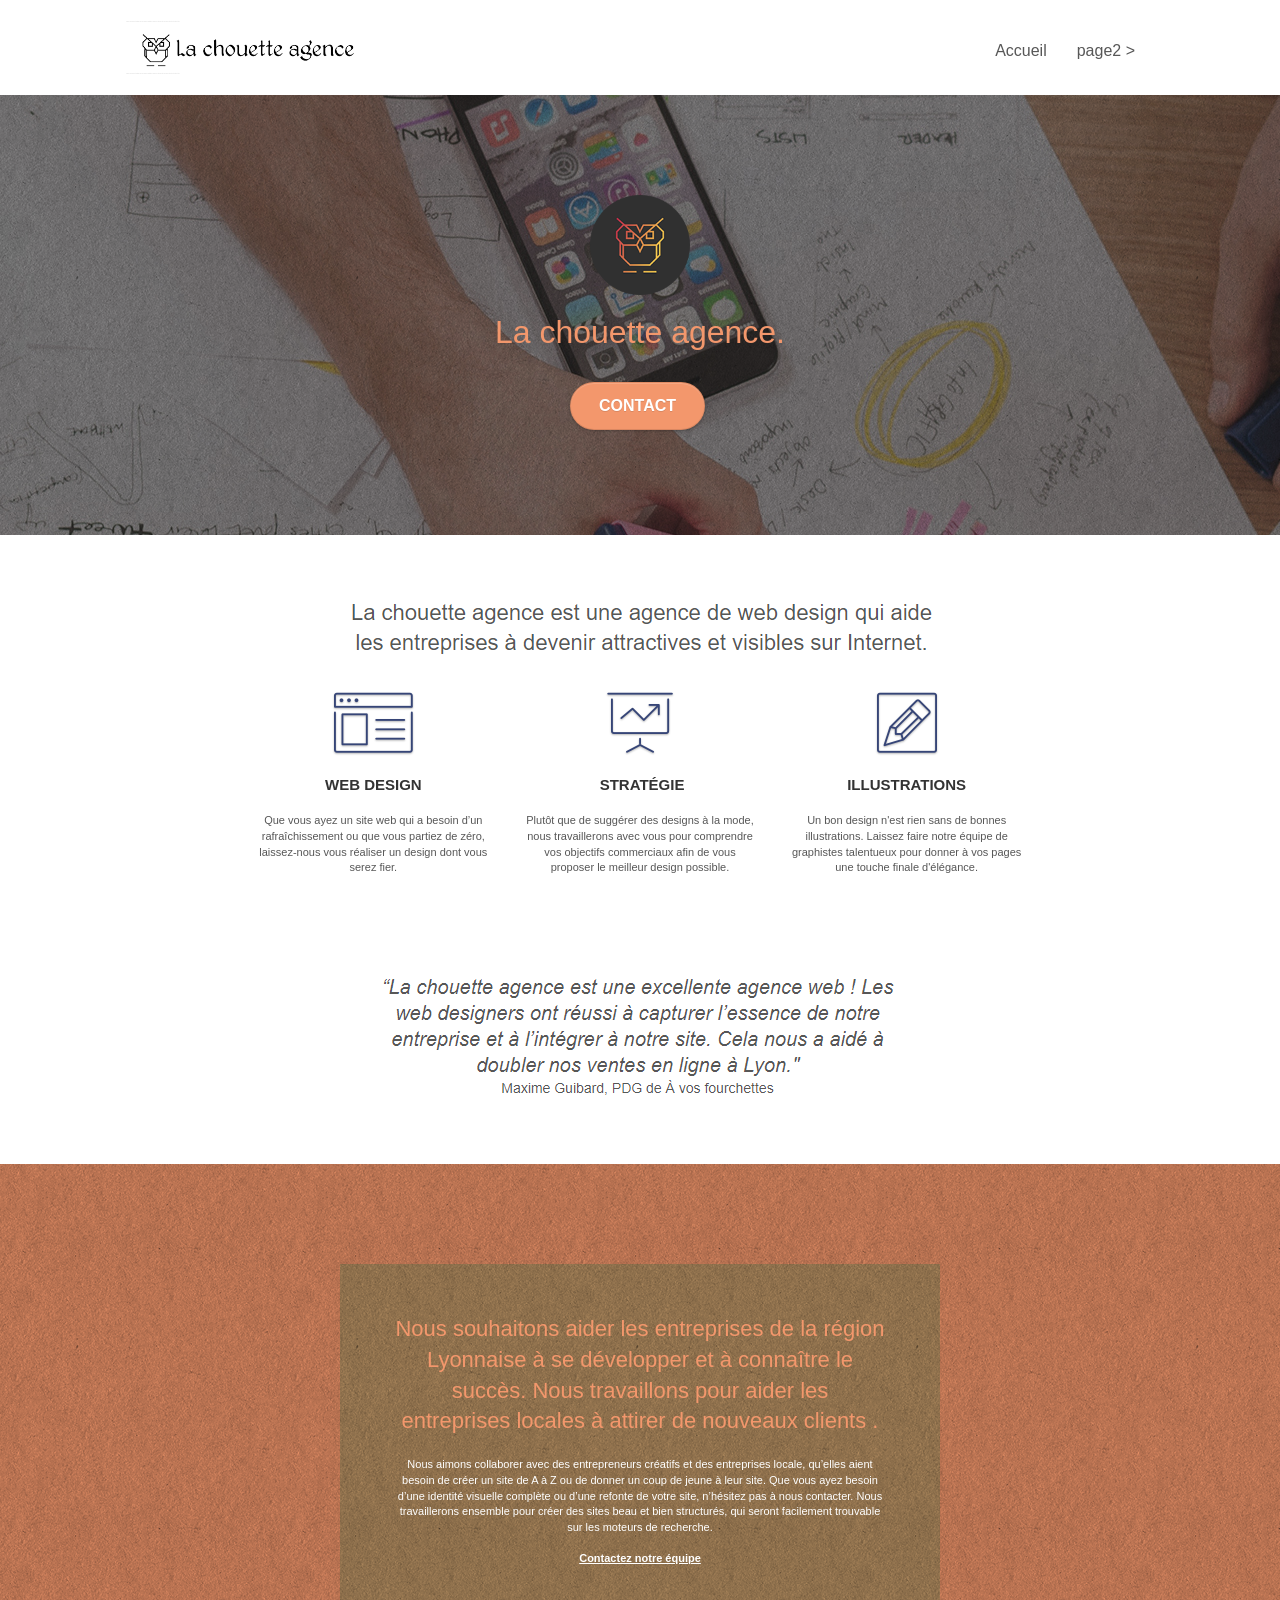
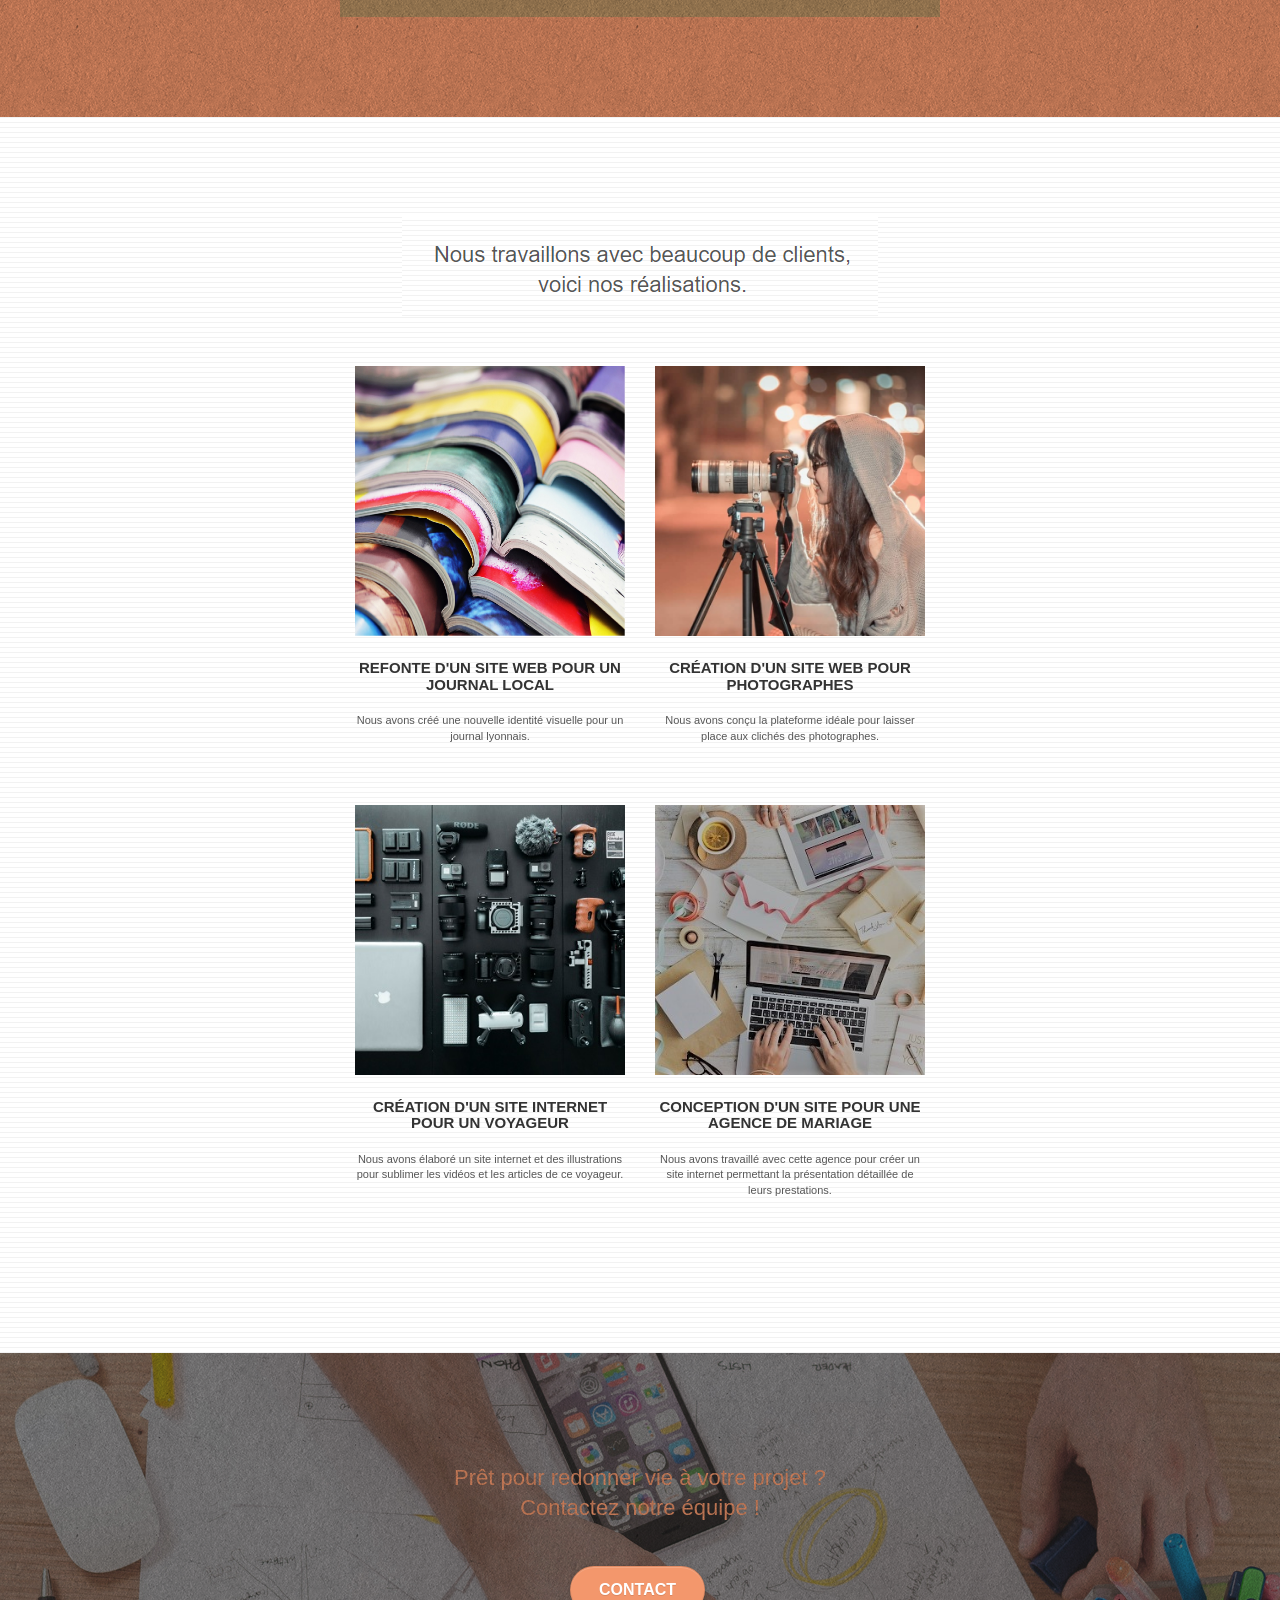
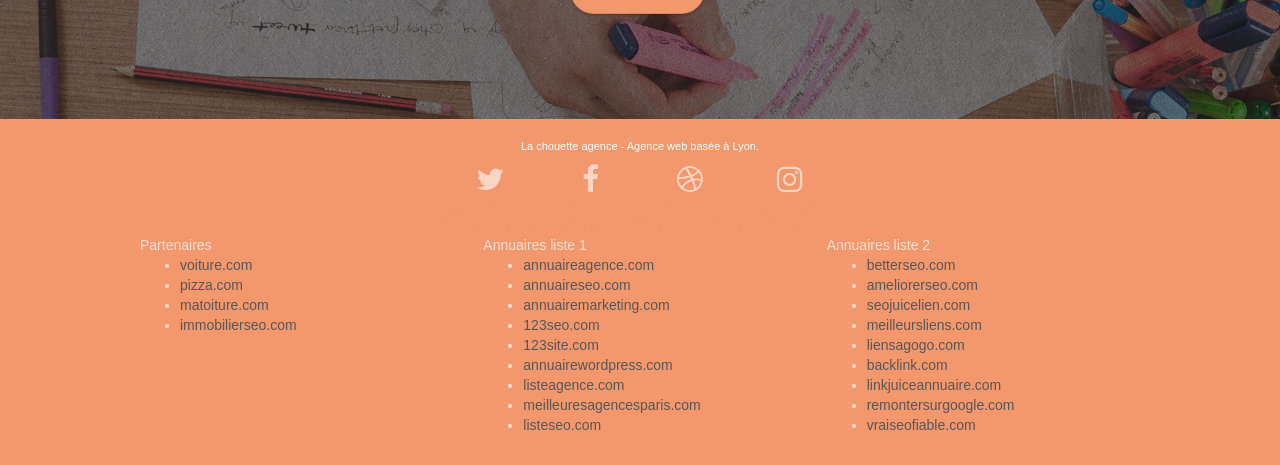
==== Starting website/index.html @ 6b824792 "test git" ====
<!DOCTYPE html>
<html lang="fr">
<head>
    <meta charset="utf-8">
    <meta name="keywords" content="seo, google, site web, site internet, agence design paris, agence design, agence design,agence design,agence design,agence design,agence design,agence design,agence design,agence design">
    <meta name="description" content="">
    <meta name="viewport" content="width=device-width, initial-scale=1.0, viewport-fit=cover">
    <link rel="shortcut icon" type="image/png" href="favicon.jpg">
    
	<link rel="stylesheet" type="text/css" href="./css/bootstrap.css">
	<link rel="stylesheet" type="text/css" href="style.css">
	<link rel="stylesheet" type="text/css" href="./css/font-awesome.css">
	<link rel="stylesheet" type="text/css" href="./css/et-line.css">
	
    
	<script src="./js/jquery-2.1.0.js"></script>
	<script src="./js/bootstrap.js"></script>
	<script src="./js/blocs.js"></script>
	<script src="./js/jquery.touchSwipe.js" defer></script>
	<script src="./js/gmaps.js"></script>

    <title>.</title>

    
<!-- Analytics -->
 
<!-- Analytics END -->
    
</head>
<body>
<!-- Principal conteneur -->
<div class="page-container">
    
<!-- bloc-0 -->
<div class="bloc bgc-white l-bloc " id="bloc-0">
	<div class="container bloc-sm">

		<nav class="navbar row">
			<div class="navbar-header">
				<div class="keywords" style="color:#cccccc;font-size:1px;">Agence web à paris, stratégie web, web design, illustrations, design de site web, site web, web, internet, site internet, site</div>
				<a class="navbar-brand" href="index.html"><img src="img/la-chouette-agence.png" alt="paris web design logo agence web meilleure agence" height="40" /></a>
				<div class="keywords" style="color:#cccccc;font-size:1px;">Agence web à paris, stratégie web, web design, illustrations, design de site web, site web, web, internet, site internet, site</div>
				<button id="nav-toggle" type="button" class="ui-navbar-toggle navbar-toggle" data-toggle="collapse" data-target=".navbar-1">
					<span class="sr-only">Toggle navigation</span><span class="icon-bar"></span><span class="icon-bar"></span><span class="icon-bar"></span>
				</button>
			</div>
			<div class="collapse navbar-collapse navbar-1 special-dropdown-nav">
				<ul class="site-navigation nav navbar-nav">
					<li>
						<a href="index.html">Accueil</a>
					</li>
					<li>
					</li>
					<li>
						<a href="page2.html">page2 &gt;</a>
					</li>
				</ul>
			</div>
		</nav>
	</div>
</div>
<!-- bloc-0 END -->

<!-- bloc-1-presentation -->
<div class="bloc bgc-dark-slate-blue bg-banniere d-bloc bg-t-edge bloc-bg-texture texture-paper b-parallax" id="bloc-1-hero">
	<div class="container bloc-lg">
		<div class="row tight-width-whitespace">
			<div class="col-sm-12">
				<img src="img/logo.png" class="center-block image-resize-mode" width="100" alt="La chouette agence, agence web paris, création logo paris" />
				<h1 class="text-center hero-bloc-text tc-white ">
					La chouette agence.
				</h1>
				<div class="text-center">
					<a href="page2.html" class="btn btn-lg btn-clean btn-rd cta-hero btn-atomic-tangerine" id="cta-hero">Contact</a>
				</div>
			</div>
		</div>
	</div>
</div>
<!-- bloc-1-presentation END -->

<!-- bloc-2-services -->
<div class="bloc bgc-white l-bloc" id="bloc-2-services">
	<div class="container bloc-md">
		<div class="row">
			<div class="col-sm-12 text-center">
				<img alt="agence web, agence web paris, web design paris, stratégie web" src="img/title.png" />
			</div>
		</div>
		<div class="row voffset-lg med-width-whitespace">
			<div class="col-sm-4">
				<div class="text-center">
					<span class="et-icon-browser sm-shadow icon-dark-slate-blue icons icon-lg"></span>
				</div>
				<h3 class="mg-md text-center">
					Web design
				</h3>
				<p class="text-center ">
					Que vous ayez un site web qui a besoin d&rsquo;un rafraîchissement ou que vous partiez de zéro, laissez-nous vous réaliser un design dont vous serez fier.
				</p>
			</div>
			<div class="col-sm-4">
				<div class="text-center">
					<span class="et-icon-presentation sm-shadow icon-dark-slate-blue icons icon-lg"></span>
				</div>
				<h3 class="mg-md text-center">
					&nbsp;Stratégie
				</h3>
				<p class="text-center ">
					Plutôt que de suggérer des designs à la mode, nous travaillerons avec vous pour comprendre vos objectifs commerciaux afin de vous proposer le meilleur design possible.<br>
				</p>
			</div>
			<div class="col-sm-4">
				<div class="text-center">
					<span class="et-icon-edit sm-shadow icon-dark-slate-blue icons icon-lg"></span>
				</div>
				<h3 class="mg-md text-center">
					Illustrations
				</h3>
				<p class="text-center ">
					Un bon design n'est rien sans de bonnes illustrations. Laissez faire notre équipe de graphistes talentueux pour donner à vos pages une touche finale d'élégance.
				</p>
			</div>
		</div>
		<div class="row voffset-lg voffset">
			<div class="col-xs-12 col-md-8 col-md-offset-2 text-center">
				<img alt="agence web, agence web paris, web design paris, stratégie web" src="img/citation.png" />

			</div>
		</div>
	</div>
</div>
<!-- bloc-2-services END -->

<!-- bloc-3-what-i-do -->
<div class="bloc tc-white bgc-atomic-tangerine bg-presentation d-bloc bloc-bg-texture texture-paper b-parallax" id="bloc-3-what-i-do">
	<div class="container bloc-lg">
		<div class="row tight-width-whitespace black-background">
			<div class="col-sm-12">
				<h2 class="mg-md text-center tc-white">
					Nous souhaitons aider les entreprises de la région Lyonnaise à se développer et à connaître le succès. Nous travaillons pour aider les entreprises locales à attirer de nouveaux clients .<br>
				</h2>
				<p class="text-center white">
					Nous aimons collaborer avec des entrepreneurs créatifs et des entreprises locale, qu’elles aient besoin de créer un site de A à Z ou de donner un coup de jeune à leur site. Que vous ayez besoin d’une identité visuelle complète ou d’une refonte de votre site, n’hésitez pas à nous contacter. Nous travaillerons ensemble pour créer des sites beau et bien structurés, qui seront facilement trouvable sur les moteurs de recherche. <br><br><a class="ltc-white bold-link" href="page2.html">Contactez notre équipe</a><br>
				</p>
			</div>
		</div>
	</div>
</div>
<!-- bloc-3-what-i-do END -->

<!-- bloc-4-portfolio -->
<div class="bloc bgc-white bg-lines-h2-bg bg-repeat l-bloc" id="bloc-4-portfolio">
	<div class="container bloc-lg">
		<div class="row">
			<div class="col-sm-12 text-center">
				<img alt="agence web, agence web paris, web design paris, stratégie web" src="img/title2.png" />
			</div>
		</div>
		<div class="row tight-width-whitespace portfolio-row">
			<div class="col-sm-6">
				<a href="#" data-lightbox="img/1.jpg" data-gallery-id="gallery-1" data-caption="Refonte d'un site web pour un journal local" data-frame="snapshot-lb"><img src="img/1.jpg" alt="paris web design logo agence web meilleure agence et refonte site web journal" class="img-responsive portfolio-thumb" /></a>
				<h3 class="mg-md text-center">
					Refonte d'un site web pour un journal local
				</h3>
				<p class="text-center">
					Nous avons créé une nouvelle identité visuelle pour un journal lyonnais.
				</p>
			</div>
			<div class="col-sm-6">
				<a href="#" data-lightbox="img/2.jpg" data-gallery-id="gallery-1" data-caption="Création d'un site web pour photographes" data-frame="snapshot-lb"><img src="img/2.jpg" class="img-responsive portfolio-thumb" alt="paris web design logo agence web meilleure agence, Création d'un site web pour photographes" /></a>
				<h3 class="mg-md text-center">
					Création d'un site web pour photographes
				</h3>
				<p class="text-center">
					Nous avons conçu la plateforme idéale pour laisser place aux clichés des photographes.
				</p>
			</div>
		</div>
		<div class="row tight-width-whitespace portfolio-row">
			<div class="col-sm-6">
				<a href="#" data-lightbox="img/3.bmp" data-gallery-id="gallery-1" data-caption="Création d'un site internet pour un voyageur" data-frame="snapshot-lb"><img src="img/3.bmp" class="img-responsive portfolio-thumb" alt="paris web design logo agence web meilleure agence, Création d'un site web pour voyageur"/></a>
				<h3 class="mg-md text-center">
					Création d'un site internet pour un voyageur
				</h3>
				<p class="text-center">
					Nous avons élaboré un site internet et des illustrations pour sublimer les vidéos et les articles de ce voyageur.
				</p>
			</div>
			<div class="col-sm-6">
				<a href="#" data-lightbox="img/4.bmp" data-gallery-id="gallery-1" data-caption="Conception d'un site pour une agence de mariage" data-frame="snapshot-lb"><img src="img/4.bmp" class="img-responsive portfolio-thumb" alt="paris web design logo agence web meilleure agence, Création d'un site web pour agence de mariage" /></a>
				<h3 class="mg-md text-center">
					Conception d'un site pour une agence de mariage
				</h3>
				<p class="text-center">
					Nous avons travaillé avec cette agence pour créer un site internet permettant la présentation détaillée de leurs prestations.
				</p>
			</div>
		</div>
	</div>
</div>
<!-- bloc-4-portfolio END -->

<!-- bloc-5-cta -->
<div class="bloc bgc-dark-slate-blue bg-banniere d-bloc bloc-bg-texture texture-paper" id="bloc-5-cta">
	<div class="container bloc-lg">
		<div class="row">
			<h2 class="mg-md text-center tc-white">
				Prêt pour redonner vie à votre projet ?<br>Contactez notre équipe !
			</h2>
			<div class="col-sm-12 text-center">
				<a href="page2.html" class="btn btn-atomic-tangerine btn-clean btn-rd btn-lg cta-hero">Contact</a>
			</div>
		</div>
	</div>
</div>
<!-- bloc-5-cta END -->

<!-- Footer - bloc-8 -->
<div class="bloc bgc-atomic-tangerine d-bloc" id="bloc-8">
	<div class="container bloc-sm">
		<div class="row">
			<div class="col-sm-12">
				<p class="text-center white">
					La chouette agence - Agence web basée à Lyon.<br>
				</p>
				<div class="row row-no-gutters social">
					<div class="col-sm-3">
						<div class="text-center">
							<a class="social" href="index.html"><span class="fa fa-twitter icon-md"></span></a>
						</div>
					</div>
					<div class="col-sm-3">
						<div class="text-center">
							<a class="social" href="index.html"><span class="fa fa-facebook icon-md"></span></a>
						</div>
					</div>
					<div class="col-sm-3">
						<div class="text-center">
							<a class="social" href="index.html"><span class="fa fa-dribbble icon-md"></span></a>
						</div>
					</div>
					<div class="col-sm-3">
						<div class="text-center">
							<a class="social" href="index.html"><span class="fa fa-instagram icon-md"></span></a>
						</div>
					</div>
					<div class="keywords" style="color:#F3976C;">Agence web à paris, stratégie web, web design, illustrations, design de site web, site web, web, internet, site internet, site</div>
				</div>
				<div class="row">
					<div class="col-sm-4">
						Partenaires
							<ul>
								<li><a href="voiture.com">voiture.com</a></li>
								<li><a href="pizza.com">pizza.com</a></li>
								<li><a href="matoiture.com">matoiture.com</a></li>
								<li><a href="immobilierseo.com">immobilierseo.com</a></li>
							</ul>		
					</div>
					<div class="col-sm-4">
						Annuaires liste 1
						<ul>
							<li><a href="annuaireagence.com">annuaireagence.com</a></li>
							<li><a href="annuaireseo.com">annuaireseo.com</a></li>
							<li><a href="annuairemarketing.com">annuairemarketing.com</a></li>
							<li><a href="123seoture.com">123seo.com</a></li>
							<li><a href="123site.com">123site.com</a></li>
							<li><a href="annuairewordpress.com">annuairewordpress.com</a></li>
							<li><a href="listeagence.com">listeagence.com</a></li>
							<li><a href="meilleuresagencesparis.com">meilleuresagencesparis.com</a></li>
							<li><a href="listeseo.com">listeseo.com</a></li>
						</ul>
					</div>
					<div class="col-sm-4">
						Annuaires liste 2
						<ul>
							<li><a href="betterseo.com">betterseo.com</a></li>
							<li><a href="ameliorerseo.com">ameliorerseo.com</a></li>
							<li><a href="seojuicelien.com">seojuicelien.com</a></li>
							<li><a href="meilleursliens.com">meilleursliens.com</a></li>
							<li><a href="liensagogo.com">liensagogo.com</a></li>
							<li><a href="backlink.com">backlink.com</a></li>
							<li><a href="linkjuiceannuaire.com">linkjuiceannuaire.com</a></li>
							<li><a href="remontersurgoogle.com">remontersurgoogle.com</a></li>
							<li><a href="vraiseofiable.com">vraiseofiable.com</a></li>
						</ul>
					</div>
				</div>
			</div>
		</div>
	</div>
</div>
<!-- Footer - bloc-8 END -->

</div>
<!-- Principal conteneur END -->
    

</body>
</html>
---- Starting website/style.css ----
body {
    margin: 0;
    padding: 0;
    background: #FFF;
    overflow-x: hidden;
    -webkit-font-smoothing: antialiased;
    -moz-osx-font-smoothing: grayscale;
}

a,
button {
    transition: all .3s ease-in-out;
    outline: none!important;
}

a:hover {
    text-decoration: none;
    cursor: pointer;
}

#page-loading-blocs-notifaction {
    position: fixed;
    top: 0;
    bottom: 0;
    width: 100%;
    z-index: 100000;
    background: #FFFFFF url("img/pageload-spinner.gif") no-repeat center center;
}

.bloc {
    width: 100%;
    clear: both;
    background: 50% 50% no-repeat;
    padding: 0 50px;
    -webkit-background-size: cover;
    -moz-background-size: cover;
    -o-background-size: cover;
    background-size: cover;
    position: relative;
}

.bloc .container {
    padding-left: 0;
    padding-right: 0;
}

.bloc-lg {
    padding: 100px 50px;
}

.bloc-md {
    padding: 50px;
}

.bloc-sm {
    padding: 20px 50px;
}

.bg-center,
.bg-l-edge,
.bg-r-edge,
.bg-t-edge,
.bg-b-edge,
.bg-tl-edge,
.bg-bl-edge,
.bg-tr-edge,
.bg-br-edge,
.bg-repeat {
    -webkit-background-size: auto!important;
    -moz-background-size: auto!important;
    -o-background-size: auto!important;
    background-size: auto!important;
}

.bg-repeat {
    background: repeat;
}

.bg-t-edge {
    background: top no-repeat;
}

.bloc-bg-texture::before {
    content: "";
    background-size: 2px 2px;
    position: absolute;
    top: 0;
    bottom: 0;
    left: 0;
    right: 0;
}

.texture-paper::before {
    background: url("img/texture-paper.png");
    background-size: 280px 280px;
}

.b-parallax {
    background-attachment: fixed;
}

.d-bloc {
    color: rgba(255, 255, 255, .7);
}

.d-bloc button:hover {
    color: rgba(255, 255, 255, .9);
}

.d-bloc .icon-round,
.d-bloc .icon-square,
.d-bloc .icon-rounded,
.d-bloc .icon-semi-rounded-a,
.d-bloc .icon-semi-rounded-b {
    border-color: rgba(255, 255, 255, .9);
}

.d-bloc .divider-h span {
    border-color: rgba(255, 255, 255, .2);
}

.d-bloc .a-btn,
.d-bloc .navbar a,
.d-bloc .navbar-brand,
.d-bloc a .icon-sm,
.d-bloc a .icon-md,
.d-bloc a .icon-lg,
.d-bloc a .icon-xl,
.d-bloc h1 a,
.d-bloc h2 a,
.d-bloc h3 a,
.d-bloc h4 a,
.d-bloc h5 a,
.d-bloc h6 a,
.d-bloc p a {
    color: rgba(255, 255, 255, .6);
}

.d-bloc .a-btn:hover,
.d-bloc .navbar a:hover,
.d-bloc .navbar-brand:hover,
.d-bloc a:hover .icon-sm,
.d-bloc a:hover .icon-md,
.d-bloc a:hover .icon-lg,
.d-bloc a:hover .icon-xl,
.d-bloc h1 a:hover,
.d-bloc h2 a:hover,
.d-bloc h3 a:hover,
.d-bloc h4 a:hover,
.d-bloc h5 a:hover,
.d-bloc h6 a:hover,
.d-bloc p a:hover {
    color: rgba(255, 255, 255, 1);
}

.d-bloc .navbar-toggle .icon-bar {
    background: rgba(255, 255, 255, 1);
}

.d-bloc .btn-wire,
.d-bloc .btn-wire:hover {
    color: rgba(255, 255, 255, 1);
    border-color: rgba(255, 255, 255, 1);
}

.d-bloc .panel {
    color: rgba(0, 0, 0, .5);
}

.d-bloc .panel button:hover {
    color: rgba(0, 0, 0, .7);
}

.d-bloc .panel icon {
    border-color: rgba(0, 0, 0, .7);
}

.d-bloc .panel .divider-h span {
    border-color: rgba(0, 0, 0, .1);
}

.d-bloc .panel .a-btn {
    color: rgba(0, 0, 0, .6);
}

.d-bloc .panel .a-btn:hover {
    color: rgba(0, 0, 0, 1);
}

.d-bloc .panel .btn-wire,
.d-bloc .panel .btn-wire:hover {
    color: rgba(0, 0, 0, .7);
    border-color: rgba(0, 0, 0, .3);
}

.d-bloc .panel,
.l-bloc {
    color: rgba(0, 0, 0, .5);
}

.d-bloc .panel button:hover,
.l-bloc button:hover {
    color: rgba(0, 0, 0, .7);
}

.l-bloc .icon-round,
.l-bloc .icon-square,
.l-bloc .icon-rounded,
.l-bloc .icon-semi-rounded-a,
.l-bloc .icon-semi-rounded-b {
    border-color: rgba(0, 0, 0, .7);
}

.d-bloc .panel .divider-h span,
.l-bloc .divider-h span {
    border-color: rgba(0, 0, 0, .1);
}

.d-bloc .panel .a-btn,
.l-bloc .a-btn,
.l-bloc .navbar a,
.l-bloc .navbar-brand,
.l-bloc a .icon-sm,
.l-bloc a .icon-md,
.l-bloc a .icon-lg,
.l-bloc a .icon-xl,
.l-bloc h1 a,
.l-bloc h2 a,
.l-bloc h3 a,
.l-bloc h4 a,
.l-bloc h5 a,
.l-bloc h6 a,
.l-bloc p a {
    color: rgba(0, 0, 0, .6);
}

.d-bloc .panel .a-btn:hover,
.l-bloc .a-btn:hover,
.l-bloc .navbar a:hover,
.l-bloc .navbar-brand:hover,
.l-bloc a:hover .icon-sm,
.l-bloc a:hover .icon-md,
.l-bloc a:hover .icon-lg,
.l-bloc a:hover .icon-xl,
.l-bloc h1 a:hover,
.l-bloc h2 a:hover,
.l-bloc h3 a:hover,
.l-bloc h4 a:hover,
.l-bloc h5 a:hover,
.l-bloc h6 a:hover,
.l-bloc p a:hover {
    color: rgba(0, 0, 0, 1);
}

.l-bloc .navbar-toggle .icon-bar {
    color: rgba(0, 0, 0, .6);
}

.d-bloc .panel .btn-wire,
.d-bloc .panel .btn-wire:hover,
.l-bloc .btn-wire,
.l-bloc .btn-wire:hover {
    color: rgba(0, 0, 0, .7);
    border-color: rgba(0, 0, 0, .3);
}

.voffset {
    margin-top: 30px;
}

.voffset-lg {
    margin-top: 80px;
}

.row-no-gutters {
    margin-right: 0;
    margin-left: 0;
}

.row.row-no-gutters > [class^="col-"],
.row.row-no-gutters > [class*=" col-"] {
    padding-right: 0;
    padding-left: 0;
}

#bloc-1-hero h1 {
    font-size: 32px;
}

.navbar {
    margin-bottom: 0;
    z-index: 1;
}

.navbar-brand {
    height: auto;
    padding: 3px 15px;
    font-size: 25px;
    font-weight: normal;
    font-weight: 600;
    line-height: 44px;
}

.navbar-brand img {
    max-height: 200px;
    margin: 0 5px 0 0;
    display: inline;
}

.navbar-brand img[src$=svg] {
    min-width: 100px;
}

.nav-center .navbar-brand img {
    margin: 0;
}

.navbar .nav {
    padding-top: 2px;
    margin-right: -16px;
    float: right;
    z-index: 1;
}

.nav > li {
    float: left;
    margin-top: 4px;
    font-size: 16px;
}

.navbar-nav .open .dropdown-menu > li > a {
    text-align: inherit;
}

.nav > li a:hover,
.nav > li a:focus {
    background: transparent;
}

.navbar-toggle {
    margin: 10px 10px 0 0;
    border: 0px;
}

.navbar-toggle:hover {
    background: transparent!important;
}

.navbar-toggle .icon-bar {
    background-color: rgba(0, 0, 0, .5);
    width: 26px;
}

.nav-invert .navbar .nav {
    float: left;
}

.nav-invert .navbar-header,
.nav-invert .navbar-brand {
    float: right;
    position: relative;
    z-index: 2;
}

@media (min-width: 768px) {
    .site-navigation {
        position: absolute;
        top: 50%;
        right: 20px;
        transform: translate(0, -50%);
        -webkit-transform: translateY(-50%);
    }
    .nav > li .dropdown-menu a,
    .nav > li .dropdown-menu a:hover {
        color: #484848;
    }
    .nav-invert .site-navigation {
        left: 0;
        right: 0;
    }
    .nav-center {
        text-align: center;
    }
    .nav-center .navbar-header {
        width: 100%;
    }
    .nav-center .navbar-header,
    .nav-center .navbar-brand,
    .nav-center .nav > li {
        float: none;
        display: inline-block;
    }
    .nav-center .site-navigation {
        position: relative;
        width: 100%;
        right: 0;
        margin-right: 0px;
        margin-top: 20px;
    }
    .nav-center.mini-nav .navbar-toggle {
        float: none;
        margin: 10px auto 0;
    }
}

.nav > li > .dropdown a {
    background: none!important;
    display: block;
    padding: 14px 15px;
}

nav .caret {
    margin: 0 5px;
}

.dropdown-menu .dropdown-menu {
    top: -8px;
    left: 100%;
}

.dropdown-menu .dropmenu-flow-right {
    top: 100%;
    left: 0;
    margin-left: -1px;
    border-top-left-radius: 0;
    border-top-right-radius: 0;
}

.dropdown-menu .dropdown span {
    border: 4px solid black;
    border-top-color: transparent;
    border-right-color: transparent;
    border-bottom-color: transparent;
    margin: 6px -5px 0 0!important;
    float: right;
}

.mg-md {
    margin-top: 10px;
    margin-bottom: 20px;
}

.mg-lg {
    margin-top: 10px;
    margin-bottom: 40px;
}

.btn {
    margin: 0 5px 5px 0;
}

.btn.pull-right {
    margin: 0 0 5px 5px;
}

.btn-d,
.btn-d:hover,
.btn-d:focus {
    color: #FFF;
    background: rgba(0, 0, 0, .3);
}

button {
    outline: none!important;
}

.btn-rd {
    border-radius: 40px;
}

.btn-clean {
    border: 1px solid rgba(0, 0, 0, .08);
    border-bottom-color: rgba(0, 0, 0, .1);
    text-shadow: 0 1px 0 rgba(0, 0, 1, .1);
    box-shadow: 0 1px 3px rgba(0, 0, 1, .25), inset 0 1px 0 0 rgba(255, 255, 255, .15);
}

.icon-md {
    font-size: 30px!important;
}

.icon-lg {
    font-size: 60px!important;
}

.sm-shadow {
    text-shadow: 0 1px 2px rgba(0, 0, 0, .3);
}

.panel-sq,
.panel-sq .panel-heading,
.panel-sq .panel-footer {
    border-radius: 0;
}

.panel-rd {
    border-radius: 30px;
}

.panel-rd .panel-heading {
    border-radius: 29px 29px 0 0;
}

.panel-rd .panel-footer {
    border-radius: 0 0 29px 29px;
}

.form-control {
    border-color: rgba(0, 0, 0, .1);
    box-shadow: none;
}

.scrollToTop {
    width: 40px;
    height: 40px;
    position: fixed;
    bottom: 20px;
    right: 20px;
    opacity: 0;
    z-index: 500;
    transition: all .3s ease-in-out;
}

.scrollToTop span {
    margin-top: 6px;
}

.showScrollTop {
    font-size: 14px;
    opacity: 1;
}

a[data-lightbox] {
    position: relative;
    display: block;
    text-align: center;
}

a[data-lightbox]:hover::before {
    content: "+";
    font-family: "HelveticaNeue-Light", "Helvetica Neue Light", "Helvetica Neue", Helvetica, Arial;
    font-size: 32px;
    width: 50px;
    height: 50px;
    margin-left: -25px;
    border-radius: 50%;
    background: rgba(0, 0, 0, .6);
    color: #FFF;
    font-weight: 100;
    z-index: 1;
    position: absolute;
    top: 50%;
    transform: translateY(-50%);
    -webkit-transform: translateY(-50%);
}

a[data-lightbox]:hover img {
    opacity: 0.6;
    -webkit-animation-fill-mode: none;
    animation-fill-mode: none;
}

#lightbox-modal {
    display: flex;
    align-items: center;
}

#lightbox-modal .modal-dialog {
    width: 90%;
    max-width: 900px;
    margin: 0 auto 0;
}

#lightbox-modal .modal-dialog img {
    max-height: 90vh;
    margin: 0 auto;
}

.lightbox-caption {
    padding: 20px;
    color: #FFF;
    background: rgba(0, 0, 0, .5);
    position: absolute;
    left: 15px;
    right: 15px;
    bottom: 5px;
}

.close-lightbox {
    color: #FFF;
    font-size: 30px;
    position: absolute;
    top: 20px;
    right: 20px;
    z-index: 20;
    background: rgba(0, 0, 0, .5);
    border: none;
    line-height: 30px;
    padding: 0 9px 5px;
    opacity: 0.3;
}

.close-lightbox:hover,
.next-lightbox:hover,
.prev-lightbox:hover {
    opacity: 1.0;
    color: #FFF;
}

.next-lightbox,
.prev-lightbox {
    font-size: 20px;
    color: rgba(255, 255, 255, .9);
    background: rgba(0, 0, 0, .5);
    transition: all .2s ease-in-out;
    position: absolute;
    top: 45%;
    z-index: 1;
    opacity: 0.4;
}

.next-lightbox {
    padding: 6px 8px 1px 13px;
    right: 25px;
}

.prev-lightbox {
    padding: 6px 13px 1px 10px;
    left: 25px;
}

.snapshot-lb .modal-body {
    padding-bottom: 45px;
}

.snapshot-lb .lightbox-caption {
    padding: 0;
    color: rgba(0, 0, 0, .5);
    background: none;
}

h1,
h2,
h3,
h4,
h5,
h6,
p,
label,
.btn,
a {
    font-family: "helvetica";
    font-weight: 400;
    color: #575757!important;
}

.container {
    max-width: 1000px;
}

.hero-bloc-text {
    font-size: 38px;
}

.hero-bloc-text-sub {
    font-size: 36px;
}

.statement-bloc-text {
    line-height: 26px;
    font-style: italic;
    font-size: 20px;
    text-align: center;
    font-weight: lighter;
    max-width: 520px;
    margin: auto auto auto auto;
}

p {
    font-size: 11px;
}

.tight-width-whitespace {
    max-width: 600px;
    margin: auto auto auto auto;
}

.h1 {
    font-size: 20px;
    font-family: "Open Sans";
}

.cta-hero {
    margin-top: 22px;
    color: #FFFFFF!important;
    text-transform: uppercase;
    padding: 12px 28px 12px 28px;
    font-size: 16px;
    font-weight: 700;
}

.social {
    max-width: 400px;
    margin: auto auto auto auto;
}

h2 {
    font-size: 22px;
    line-height: 1.4em;
}

h3 {
    font-size: 15px;
    text-transform: uppercase;
    font-weight: 700;
    color: #333333!important;
}

.med-width-whitespace {
    max-width: 800px;
    margin: auto auto auto auto;
    box-shadow: 0px 0px 0px #000000;
}

h1 {
    color: #333333!important;
}

h4 {
    color: #333333!important;
}

.icons {
    margin-bottom: 14px;
    margin-top: 24px;
}

.white {
    color: #FFFFFF!important;
}

.portfolio-thumb {
    margin-bottom: 24px;
}

.portfolio-row {
    margin-bottom: 44px;
    margin-top: 50px;
}

.avatar {
    box-shadow: 0px 4px 9px rgba(0, 0, 0, 0.3);
}

.black-background {
    background-color: rgba(165, 147, 99, 0.7);
    padding: 40px 40px 40px 40px;
}

.bold-link {
    font-weight: 900;
    text-decoration: underline!important;
}

.bgc-white {
    background-color: #FFFFFF;
}

.bgc-dark-slate-blue {
    background-color: #364577;
}

.bgc-atomic-tangerine {
    background-color: #F3976C;
}

.tc-white {
    color: #F3976C!important;
}

.btn-atomic-tangerine {
    background: #F3976C;
    color: #FFFFFF!important;
}

.btn-atomic-tangerine:hover {
    background: #c27956!important;
    color: #FFFFFF!important;
}

.ltc-white {
    color: #FFFFFF!important;
}

.ltc-white:hover {
    color: #cccccc!important;
}

.ltc-atomic-tangerine {
    color: #F3976C!important;
}

.ltc-atomic-tangerine:hover {
    color: #c27956!important;
}

.icon-dark-slate-blue {
    color: #364577!important;
    border-color: #364577!important;
}

.bg-dots-bg {
    background-image: url("img/dots-bg.png");
}

.bg-lines-h2-bg {
    background-image: url("img/lines-h2-bg.png");
}

.bg-banniere {
    background-image: url("img/la-chouette-agence-banniere.jpg");
}

.bg-presentation {
    background-image: url("img/image-de-presentation.bmp");
}

@media (max-width: 1024px) {
    .bloc {
        padding-left: 20px;
        padding-right: 20px;
    }
    .bloc.full-width-bloc,
    .bloc-tile-2.full-width-bloc .container,
    .bloc-tile-3.full-width-bloc .container,
    .bloc-tile-4.full-width-bloc .container {
        padding-left: 0;
        padding-right: 0;
    }
}

@media (max-width: 992px) and (min-width: 768px) {
    .navbar .nav {
        max-width: 80%
    }
    .nav-center.navbar .nav {
        max-width: 100%
    }
}

@media only screen and (min-device-width: 768px) and (max-device-width: 1024px) and (orientation: landscape) {
    .b-parallax {
        background-attachment: scroll;
    }
}

@media only screen and (min-device-width: 1024px) and (max-device-width: 1366px) and (-webkit-min-device-pixel-ratio: 1.5) {
    .b-parallax {
        background-attachment: scroll;
    }
}

@media (max-width: 991px) {
    .container {
        width: 100%;
    }
    .b-parallax {
        background-attachment: scroll;
    }
    .page-container,
    #hero-bloc {
        overflow-x: hidden;
        position: relative;
    }
    .bloc {
        padding-left: constant(safe-area-inset-left);
        padding-right: constant(safe-area-inset-right);
    }
    .bloc-group,
    .bloc-group .bloc {
        display: block;
        width: 100%;
    }
    .bloc-fill-screen .fill-bloc-top-edge,
    .bloc-fill-screen .fill-bloc-bottom-edge {
        padding: 0 20px;
        padding-left: constant(safe-area-inset-left);
        padding-right: constant(safe-area-inset-right);
    }
}

@media (max-width: 767px) {
    .page-container {
        overflow-x: hidden;
        position: relative;
    }
    h1,
    h2,
    h3,
    h4,
    h5,
    h6,
    p,
    #disqus_thread {
        padding-left: 10px!important;
        padding-right: 10px!important;
    }
    .b-parallax {
        background-attachment: scroll;
    }
    .navbar .nav {
        padding-top: 0;
        border-top: 1px solid rgba(0, 0, 0, .2);
        float: none!important;
    }
    .navbar.row {
        margin-left: 0;
        margin-right: 0;
    }
    .site-navigation {
        position: inherit;
        transform: none;
        -webkit-transform: none;
        -ms-transform: none;
    }
    .nav > li {
        margin-top: 0;
        border-bottom: 1px solid rgba(0, 0, 0, .1);
        background: rgba(0, 0, 0, .05);
        text-align: left;
        padding-left: 15px;
        width: 100%;
    }
    .nav > li:hover {
        background: rgba(0, 0, 0, .08);
    }
    .dropdown .dropdown a .caret {
        float: none;
        margin: 5px 0 0 10px!important;
        border: 4px solid black;
        border-bottom-color: transparent;
        border-right-color: transparent;
        border-left-color: transparent;
    }
    #hero-bloc .navbar .nav {
        background: rgba(0, 0, 0, .8);
    }
    #hero-bloc .navbar .nav a {
        color: rgba(255, 255, 255, .6);
    }
    .hero {
        padding: 50px 0;
    }
    .hero-nav {
        left: -1px;
        right: -1px;
    }
    .navbar-collapse {
        padding: 0;
        overflow-x: hidden;
        -webkit-box-shadow: none;
        box-shadow: none;
    }
    .navbar-brand img {
        max-height: 40px;
        width: auto;
    }
    .nav-invert .navbar-header {
        float: none;
        width: 100%;
    }
    .nav-invert .navbar-toggle {
        float: left;
        margin-left: 10px;
    }
    .bloc {
        padding-left: 0;
        padding-right: 0;
    }
    .bloc-xxl,
    .bloc-xl,
    .bloc-lg {
        padding: 40px 0;
    }
    .bloc-sm,
    .bloc-md {
        padding-left: 0;
        padding-right: 0;
    }
    .bloc-tile-2 .container,
    .bloc-tile-3 .container,
    .bloc-tile-4 .container,
    .bloc-fill-screen .fill-bloc-top-edge,
    .bloc-fill-screen .fill-bloc-bottom-edge {
        padding-left: 0;
        padding-right: 0;
    }
    .a-block {
        padding: 0 10px;
    }
    .btn-dwn {
        display: none;
    }
    .voffset {
        margin-top: 5px;
    }
    .voffset-md {
        margin-top: 20px;
    }
    .voffset-lg {
        margin-top: 30px;
    }
    form {
        padding: 5px;
    }
    .close-lightbox {
        display: inline-block;
    }
    .blocsapp-device-iphone5 {
        background-size: 216px 425px;
        padding-top: 60px;
        width: 216px;
        height: 425px;
    }
    .blocsapp-device-iphone5 img {
        width: 180px;
        height: 320px;
    }
}

@media (max-width: 400px) {
    .bloc {
        padding-left: 0;
        padding-right: 0;
    }
}

@media (max-width: 767px) {
    .bloc-mob-center-text {
        text-align: center;
    }
}
---- Starting website/css/et-line.css ----
@font-face {
    font-family: et-line;
    src: url(../fonts/et-line.eot);
    src: url(../fonts/et-line.eot?#iefix) format('embedded-opentype'), url(../fonts/et-line.woff) format('woff'), url(../fonts/et-line.ttf) format('truetype'), url(../fonts/et-line.svg#et-line) format('svg');
    font-weight: 400;
    font-style: normal
}

.et-icon-adjustments,
.et-icon-alarmclock,
.et-icon-anchor,
.et-icon-aperture,
.et-icon-attachment,
.et-icon-bargraph,
.et-icon-basket,
.et-icon-beaker,
.et-icon-bike,
.et-icon-book-open,
.et-icon-briefcase,
.et-icon-browser,
.et-icon-calendar,
.et-icon-camera,
.et-icon-caution,
.et-icon-chat,
.et-icon-circle-compass,
.et-icon-clipboard,
.et-icon-clock,
.et-icon-cloud,
.et-icon-compass,
.et-icon-desktop,
.et-icon-dial,
.et-icon-document,
.et-icon-documents,
.et-icon-download,
.et-icon-dribbble,
.et-icon-edit,
.et-icon-envelope,
.et-icon-expand,
.et-icon-facebook,
.et-icon-flag,
.et-icon-focus,
.et-icon-gears,
.et-icon-genius,
.et-icon-gift,
.et-icon-global,
.et-icon-globe,
.et-icon-googleplus,
.et-icon-grid,
.et-icon-happy,
.et-icon-hazardous,
.et-icon-heart,
.et-icon-hotairballoon,
.et-icon-hourglass,
.et-icon-key,
.et-icon-laptop,
.et-icon-layers,
.et-icon-lifesaver,
.et-icon-lightbulb,
.et-icon-linegraph,
.et-icon-linkedin,
.et-icon-lock,
.et-icon-magnifying-glass,
.et-icon-map,
.et-icon-map-pin,
.et-icon-megaphone,
.et-icon-mic,
.et-icon-mobile,
.et-icon-newspaper,
.et-icon-notebook,
.et-icon-paintbrush,
.et-icon-paperclip,
.et-icon-pencil,
.et-icon-phone,
.et-icon-picture,
.et-icon-pictures,
.et-icon-piechart,
.et-icon-presentation,
.et-icon-pricetags,
.et-icon-printer,
.et-icon-profile-female,
.et-icon-profile-male,
.et-icon-puzzle,
.et-icon-quote,
.et-icon-recycle,
.et-icon-refresh,
.et-icon-ribbon,
.et-icon-rss,
.et-icon-sad,
.et-icon-scissors,
.et-icon-scope,
.et-icon-search,
.et-icon-shield,
.et-icon-speedometer,
.et-icon-strategy,
.et-icon-streetsign,
.et-icon-tablet,
.et-icon-target,
.et-icon-telescope,
.et-icon-toolbox,
.et-icon-tools,
.et-icon-tools-2,
.et-icon-trophy,
.et-icon-tumblr,
.et-icon-twitter,
.et-icon-upload,
.et-icon-video,
.et-icon-wallet,
.et-icon-wine {
    font-family: et-line;
    speak: none;
    font-style: normal;
    font-weight: 400;
    font-variant: normal;
    text-transform: none;
    line-height: 1;
    -webkit-font-smoothing: antialiased;
    -moz-osx-font-smoothing: grayscale;
    display: inline-block
}

.et-icon-mobile:before {
    content: "\e000"
}

.et-icon-laptop:before {
    content: "\e001"
}

.et-icon-desktop:before {
    content: "\e002"
}

.et-icon-tablet:before {
    content: "\e003"
}

.et-icon-phone:before {
    content: "\e004"
}

.et-icon-document:before {
    content: "\e005"
}

.et-icon-documents:before {
    content: "\e006"
}

.et-icon-search:before {
    content: "\e007"
}

.et-icon-clipboard:before {
    content: "\e008"
}

.et-icon-newspaper:before {
    content: "\e009"
}

.et-icon-notebook:before {
    content: "\e00a"
}

.et-icon-book-open:before {
    content: "\e00b"
}

.et-icon-browser:before {
    content: "\e00c"
}

.et-icon-calendar:before {
    content: "\e00d"
}

.et-icon-presentation:before {
    content: "\e00e"
}

.et-icon-picture:before {
    content: "\e00f"
}

.et-icon-pictures:before {
    content: "\e010"
}

.et-icon-video:before {
    content: "\e011"
}

.et-icon-camera:before {
    content: "\e012"
}

.et-icon-printer:before {
    content: "\e013"
}

.et-icon-toolbox:before {
    content: "\e014"
}

.et-icon-briefcase:before {
    content: "\e015"
}

.et-icon-wallet:before {
    content: "\e016"
}

.et-icon-gift:before {
    content: "\e017"
}

.et-icon-bargraph:before {
    content: "\e018"
}

.et-icon-grid:before {
    content: "\e019"
}

.et-icon-expand:before {
    content: "\e01a"
}

.et-icon-focus:before {
    content: "\e01b"
}

.et-icon-edit:before {
    content: "\e01c"
}

.et-icon-adjustments:before {
    content: "\e01d"
}

.et-icon-ribbon:before {
    content: "\e01e"
}

.et-icon-hourglass:before {
    content: "\e01f"
}

.et-icon-lock:before {
    content: "\e020"
}

.et-icon-megaphone:before {
    content: "\e021"
}

.et-icon-shield:before {
    content: "\e022"
}

.et-icon-trophy:before {
    content: "\e023"
}

.et-icon-flag:before {
    content: "\e024"
}

.et-icon-map:before {
    content: "\e025"
}

.et-icon-puzzle:before {
    content: "\e026"
}

.et-icon-basket:before {
    content: "\e027"
}

.et-icon-envelope:before {
    content: "\e028"
}

.et-icon-streetsign:before {
    content: "\e029"
}

.et-icon-telescope:before {
    content: "\e02a"
}

.et-icon-gears:before {
    content: "\e02b"
}

.et-icon-key:before {
    content: "\e02c"
}

.et-icon-paperclip:before {
    content: "\e02d"
}

.et-icon-attachment:before {
    content: "\e02e"
}

.et-icon-pricetags:before {
    content: "\e02f"
}

.et-icon-lightbulb:before {
    content: "\e030"
}

.et-icon-layers:before {
    content: "\e031"
}

.et-icon-pencil:before {
    content: "\e032"
}

.et-icon-tools:before {
    content: "\e033"
}

.et-icon-tools-2:before {
    content: "\e034"
}

.et-icon-scissors:before {
    content: "\e035"
}

.et-icon-paintbrush:before {
    content: "\e036"
}

.et-icon-magnifying-glass:before {
    content: "\e037"
}

.et-icon-circle-compass:before {
    content: "\e038"
}

.et-icon-linegraph:before {
    content: "\e039"
}

.et-icon-mic:before {
    content: "\e03a"
}

.et-icon-strategy:before {
    content: "\e03b"
}

.et-icon-beaker:before {
    content: "\e03c"
}

.et-icon-caution:before {
    content: "\e03d"
}

.et-icon-recycle:before {
    content: "\e03e"
}

.et-icon-anchor:before {
    content: "\e03f"
}

.et-icon-profile-male:before {
    content: "\e040"
}

.et-icon-profile-female:before {
    content: "\e041"
}

.et-icon-bike:before {
    content: "\e042"
}

.et-icon-wine:before {
    content: "\e043"
}

.et-icon-hotairballoon:before {
    content: "\e044"
}

.et-icon-globe:before {
    content: "\e045"
}

.et-icon-genius:before {
    content: "\e046"
}

.et-icon-map-pin:before {
    content: "\e047"
}

.et-icon-dial:before {
    content: "\e048"
}

.et-icon-chat:before {
    content: "\e049"
}

.et-icon-heart:before {
    content: "\e04a"
}

.et-icon-cloud:before {
    content: "\e04b"
}

.et-icon-upload:before {
    content: "\e04c"
}

.et-icon-download:before {
    content: "\e04d"
}

.et-icon-target:before {
    content: "\e04e"
}

.et-icon-hazardous:before {
    content: "\e04f"
}

.et-icon-piechart:before {
    content: "\e050"
}

.et-icon-speedometer:before {
    content: "\e051"
}

.et-icon-global:before {
    content: "\e052"
}

.et-icon-compass:before {
    content: "\e053"
}

.et-icon-lifesaver:before {
    content: "\e054"
}

.et-icon-clock:before {
    content: "\e055"
}

.et-icon-aperture:before {
    content: "\e056"
}

.et-icon-quote:before {
    content: "\e057"
}

.et-icon-scope:before {
    content: "\e058"
}

.et-icon-alarmclock:before {
    content: "\e059"
}

.et-icon-refresh:before {
    content: "\e05a"
}

.et-icon-happy:before {
    content: "\e05b"
}

.et-icon-sad:before {
    content: "\e05c"
}

.et-icon-facebook:before {
    content: "\e05d"
}

.et-icon-twitter:before {
    content: "\e05e"
}

.et-icon-googleplus:before {
    content: "\e05f"
}

.et-icon-rss:before {
    content: "\e060"
}

.et-icon-tumblr:before {
    content: "\e061"
}

.et-icon-linkedin:before {
    content: "\e062"
}

.et-icon-dribbble:before {
    content: "\e063"
}
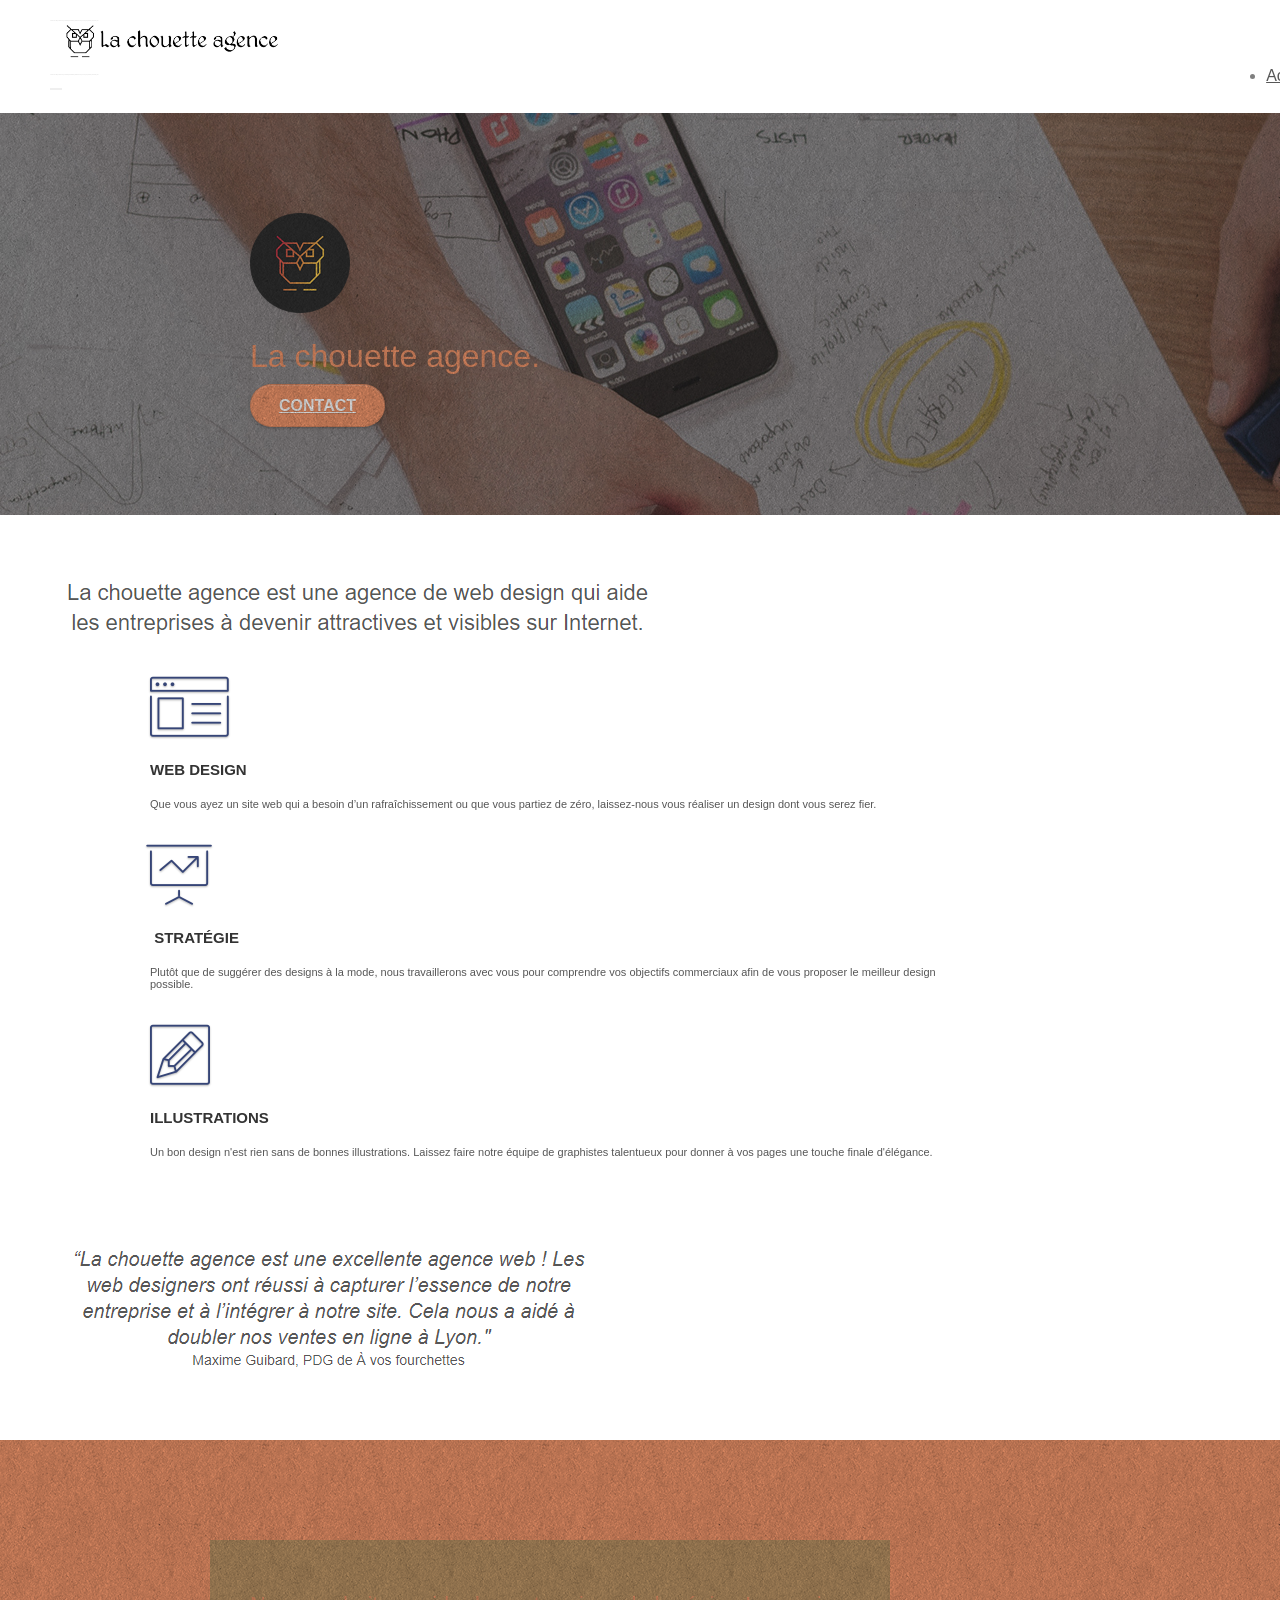
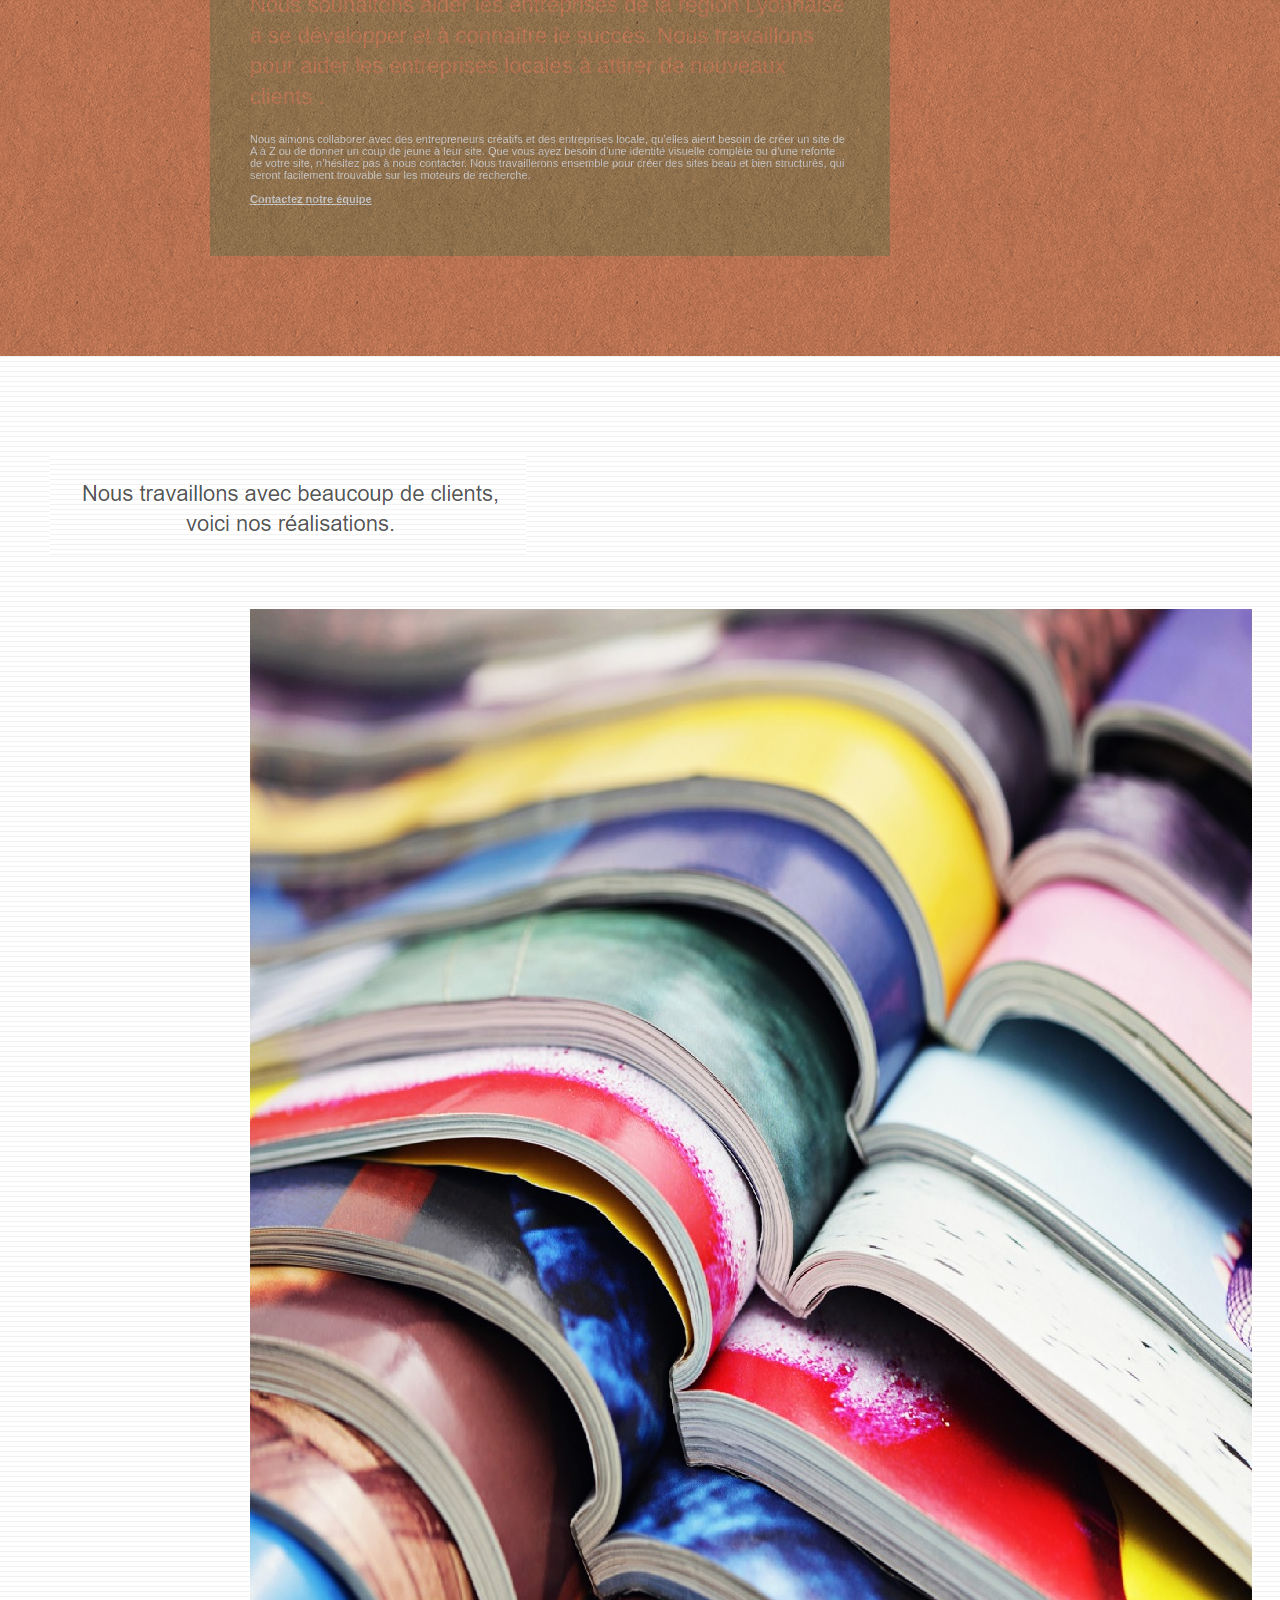
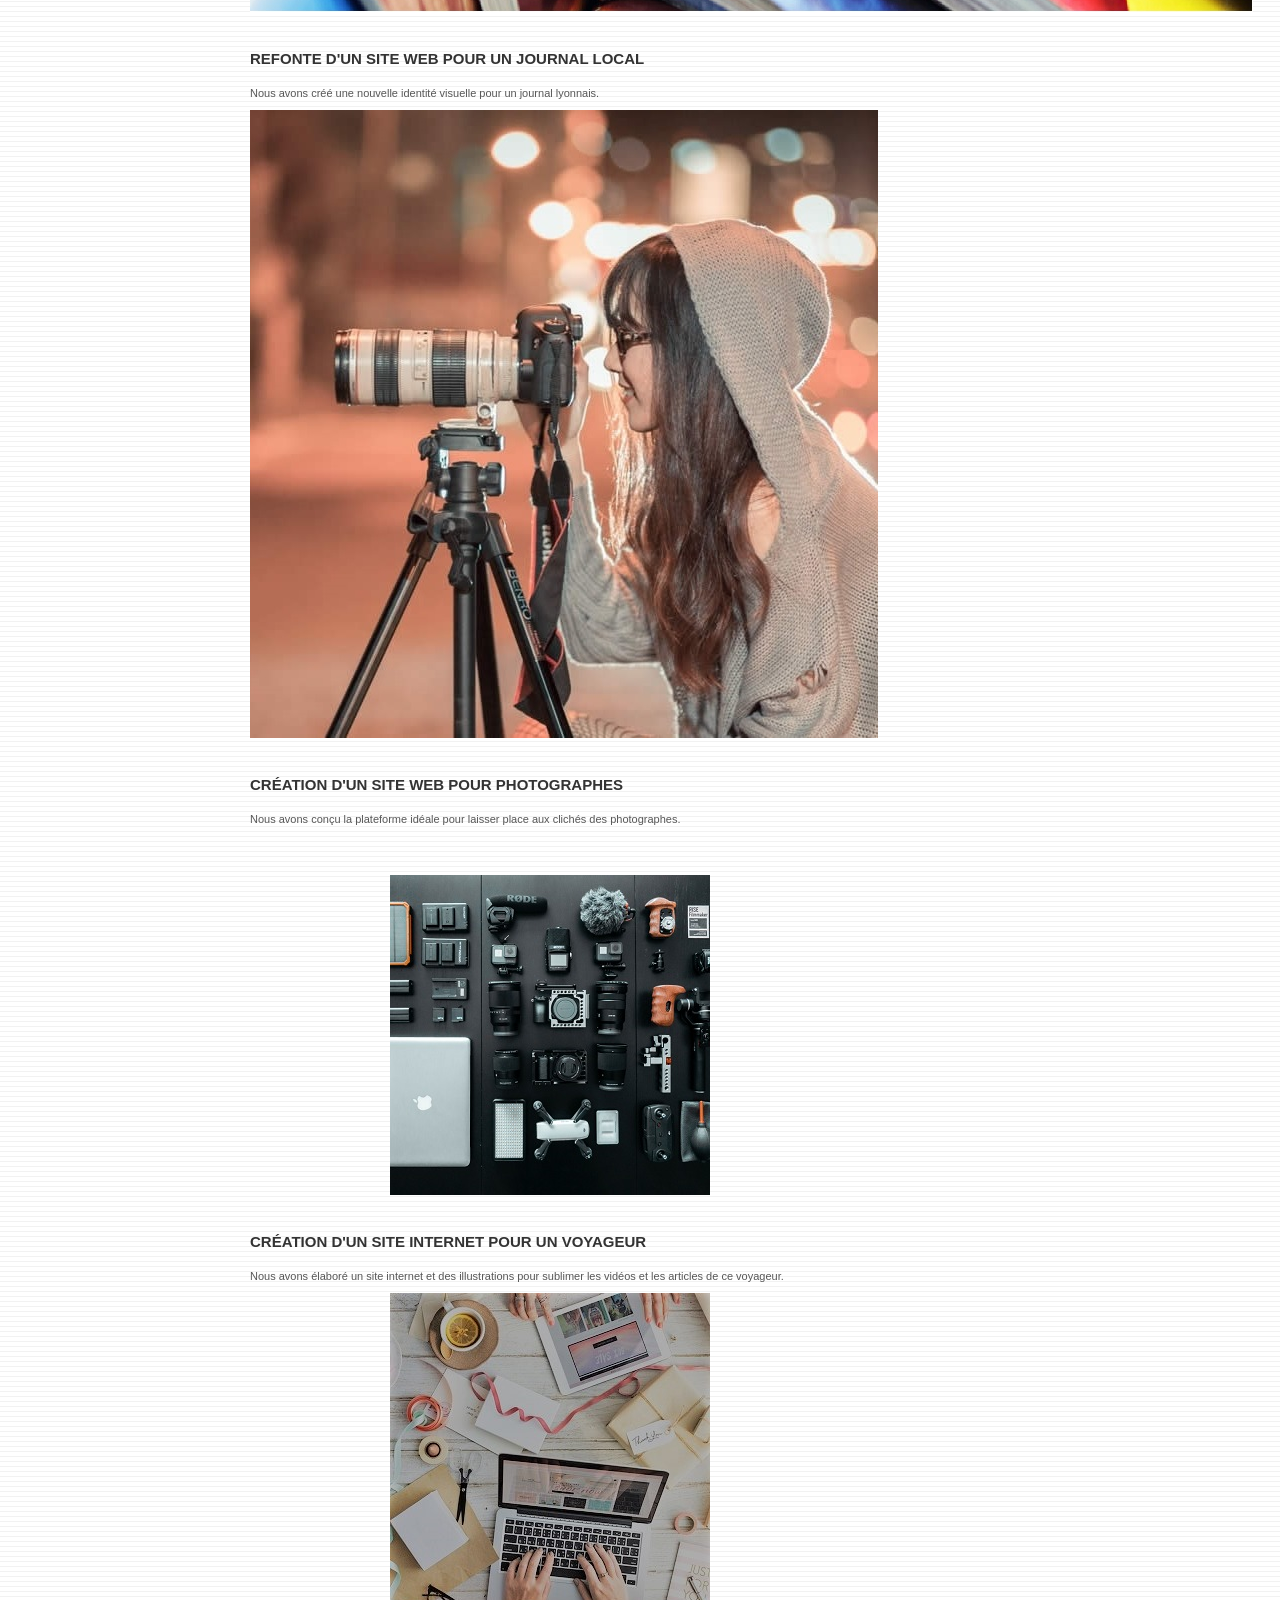
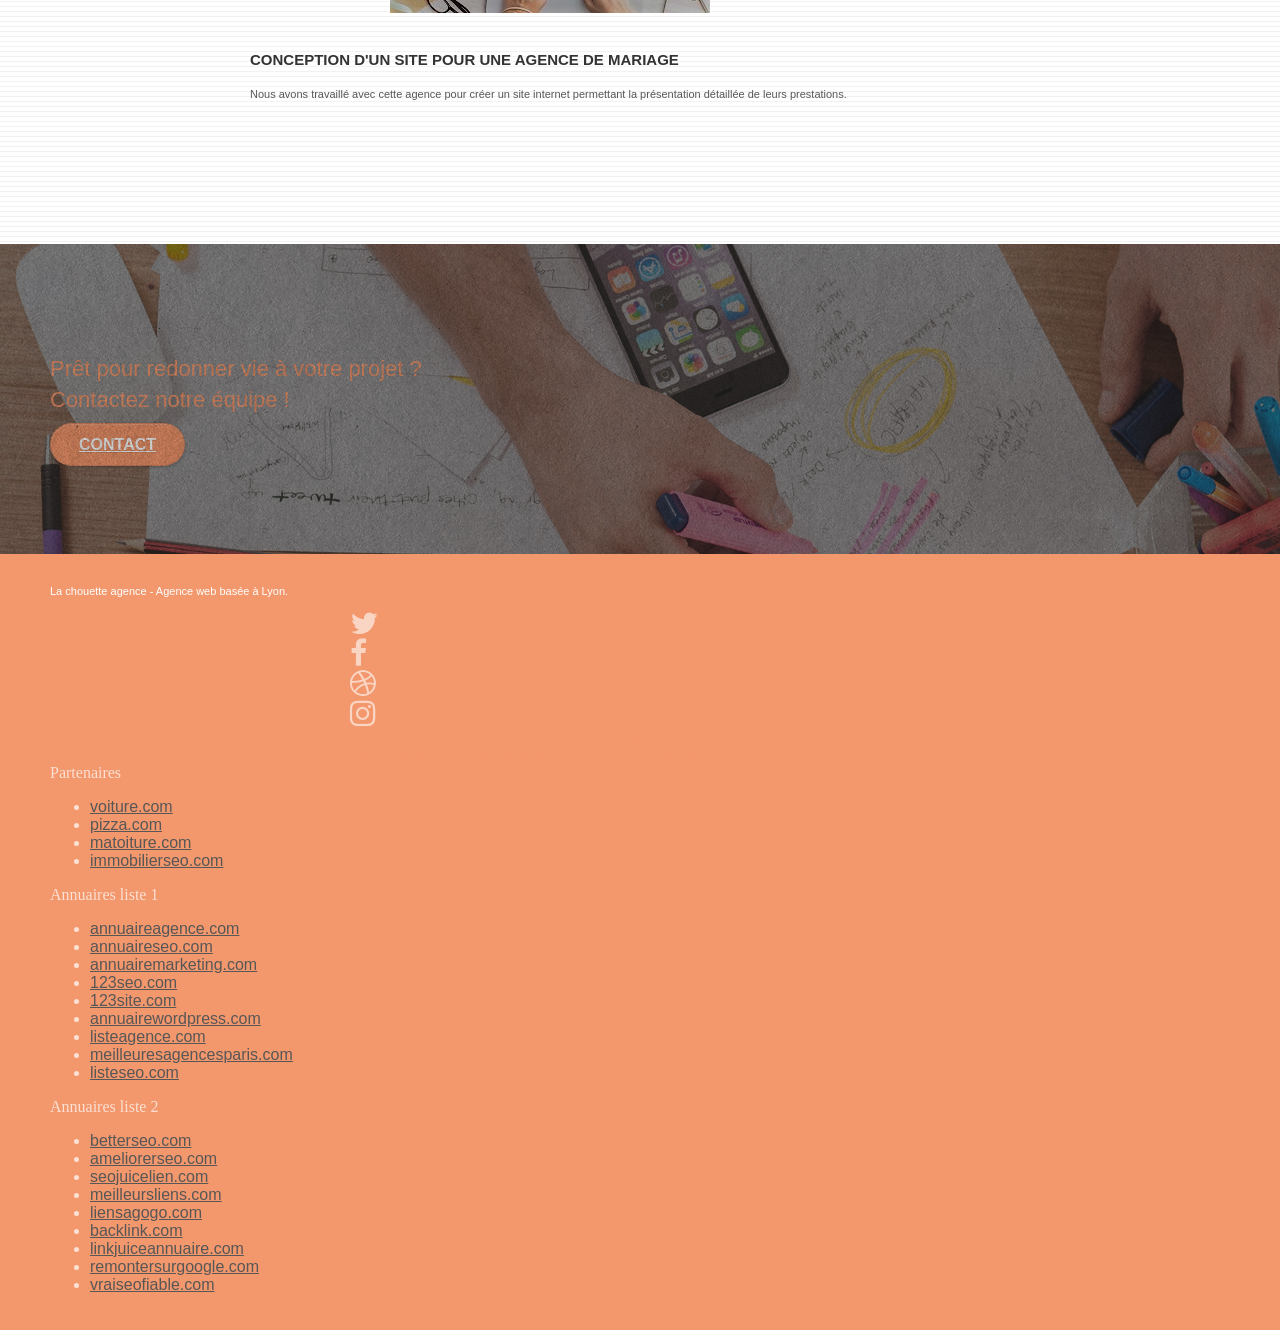
==== commit 70ee2c35: "js" ====
--- a/Starting website/index.html
+++ b/Starting website/index.html
@@ -1,25 +1,26 @@
-<!DOCTYPE html>
+<!doctype html>
 <html lang="fr">
 <head>
     <meta charset="utf-8">
     <meta name="keywords" content="seo, google, site web, site internet, agence design paris, agence design, agence design,agence design,agence design,agence design,agence design,agence design,agence design,agence design">
-    <meta name="description" content="">
+    <meta name="description" content="une agence web designer situé à lyon. Votre entreprise pourra être visible sur internet">
     <meta name="viewport" content="width=device-width, initial-scale=1.0, viewport-fit=cover">
     <link rel="shortcut icon" type="image/png" href="favicon.jpg">
     
-	<link rel="stylesheet" type="text/css" href="./css/bootstrap.css">
+	<!--<link rel="stylesheet" type="text/css" href="./css/bootstrap.css">-->
 	<link rel="stylesheet" type="text/css" href="style.css">
 	<link rel="stylesheet" type="text/css" href="./css/font-awesome.css">
 	<link rel="stylesheet" type="text/css" href="./css/et-line.css">
 	
-    
+   <!--
 	<script src="./js/jquery-2.1.0.js"></script>
 	<script src="./js/bootstrap.js"></script>
 	<script src="./js/blocs.js"></script>
 	<script src="./js/jquery.touchSwipe.js" defer></script>
-	<script src="./js/gmaps.js"></script>
-
-    <title>.</title>
+	<script src="./js/gmaps.js"></script>-->
+
+
+    <title>La chouette agence </title>
 
     
 <!-- Analytics -->
@@ -291,10 +292,7 @@
 	</div>
 </div>
 <!-- Footer - bloc-8 END -->
-
 </div>
 <!-- Principal conteneur END -->
-    
-
 </body>
 </html>
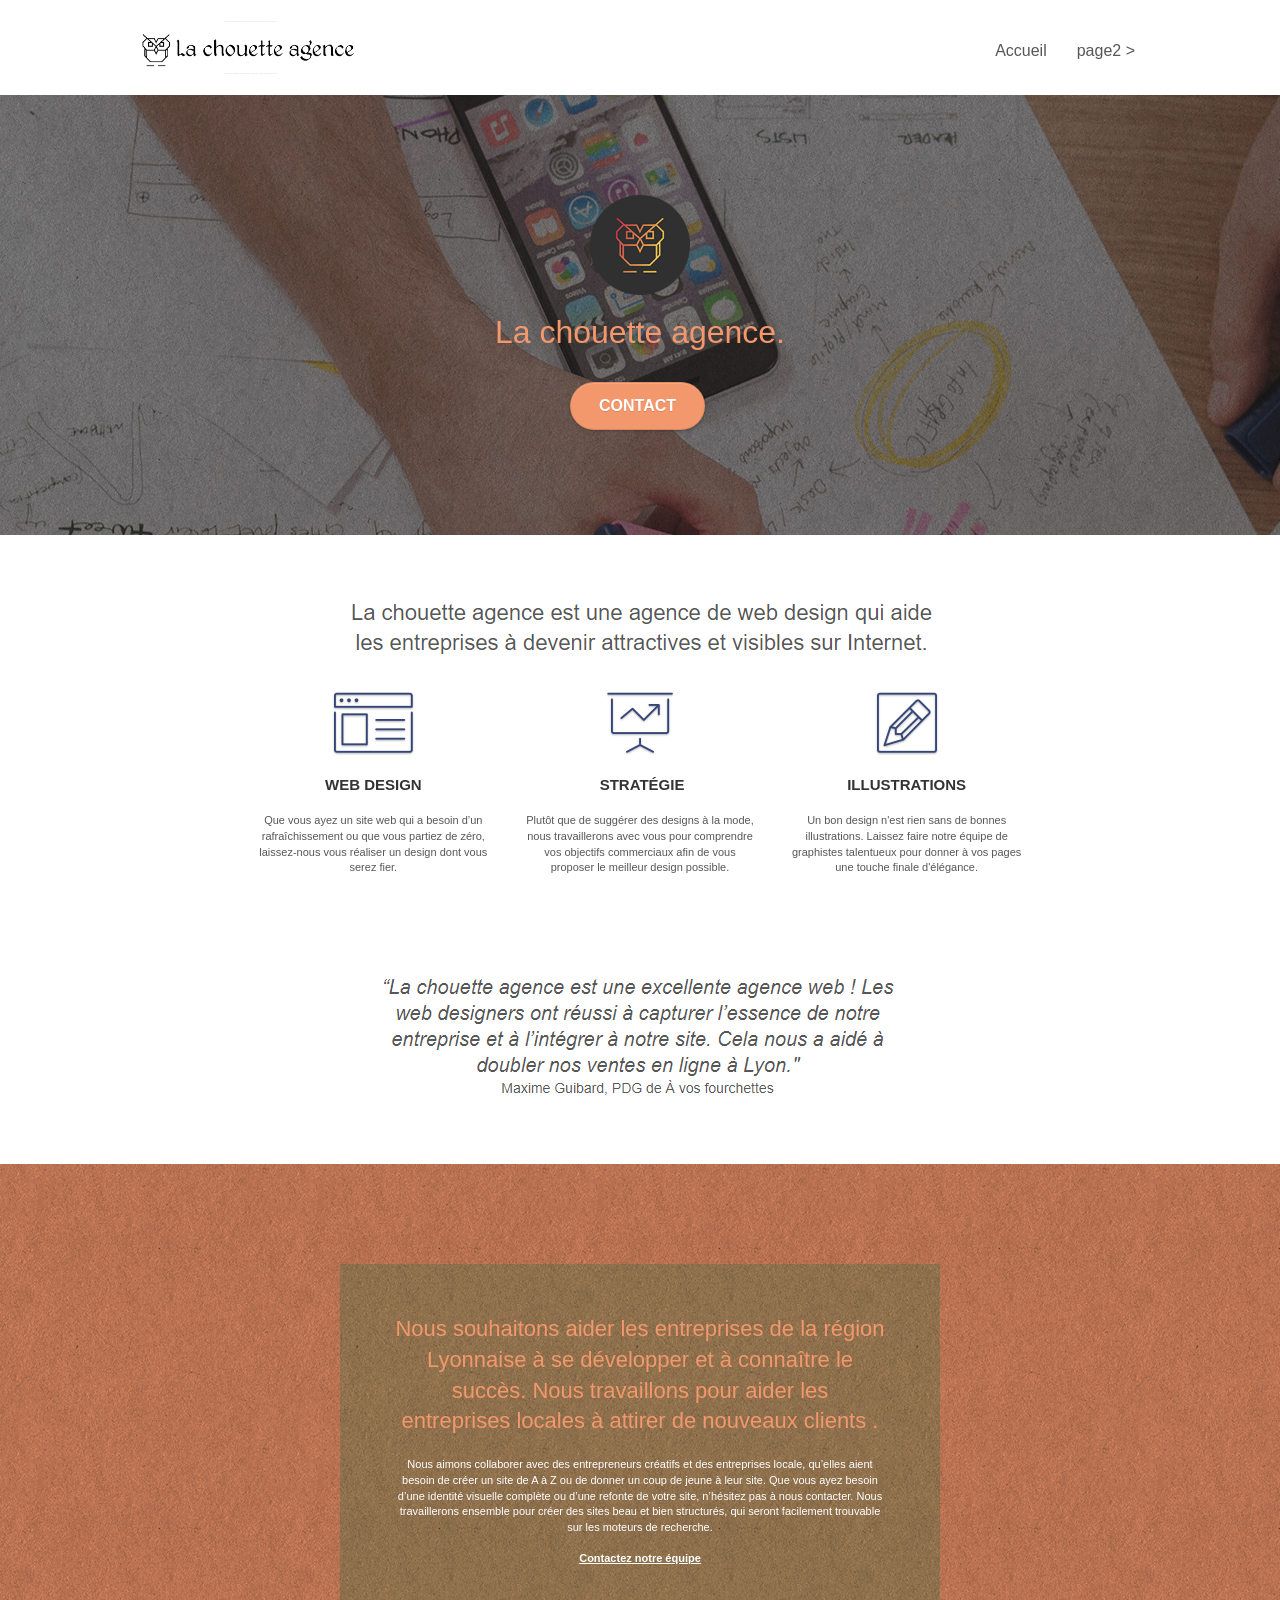
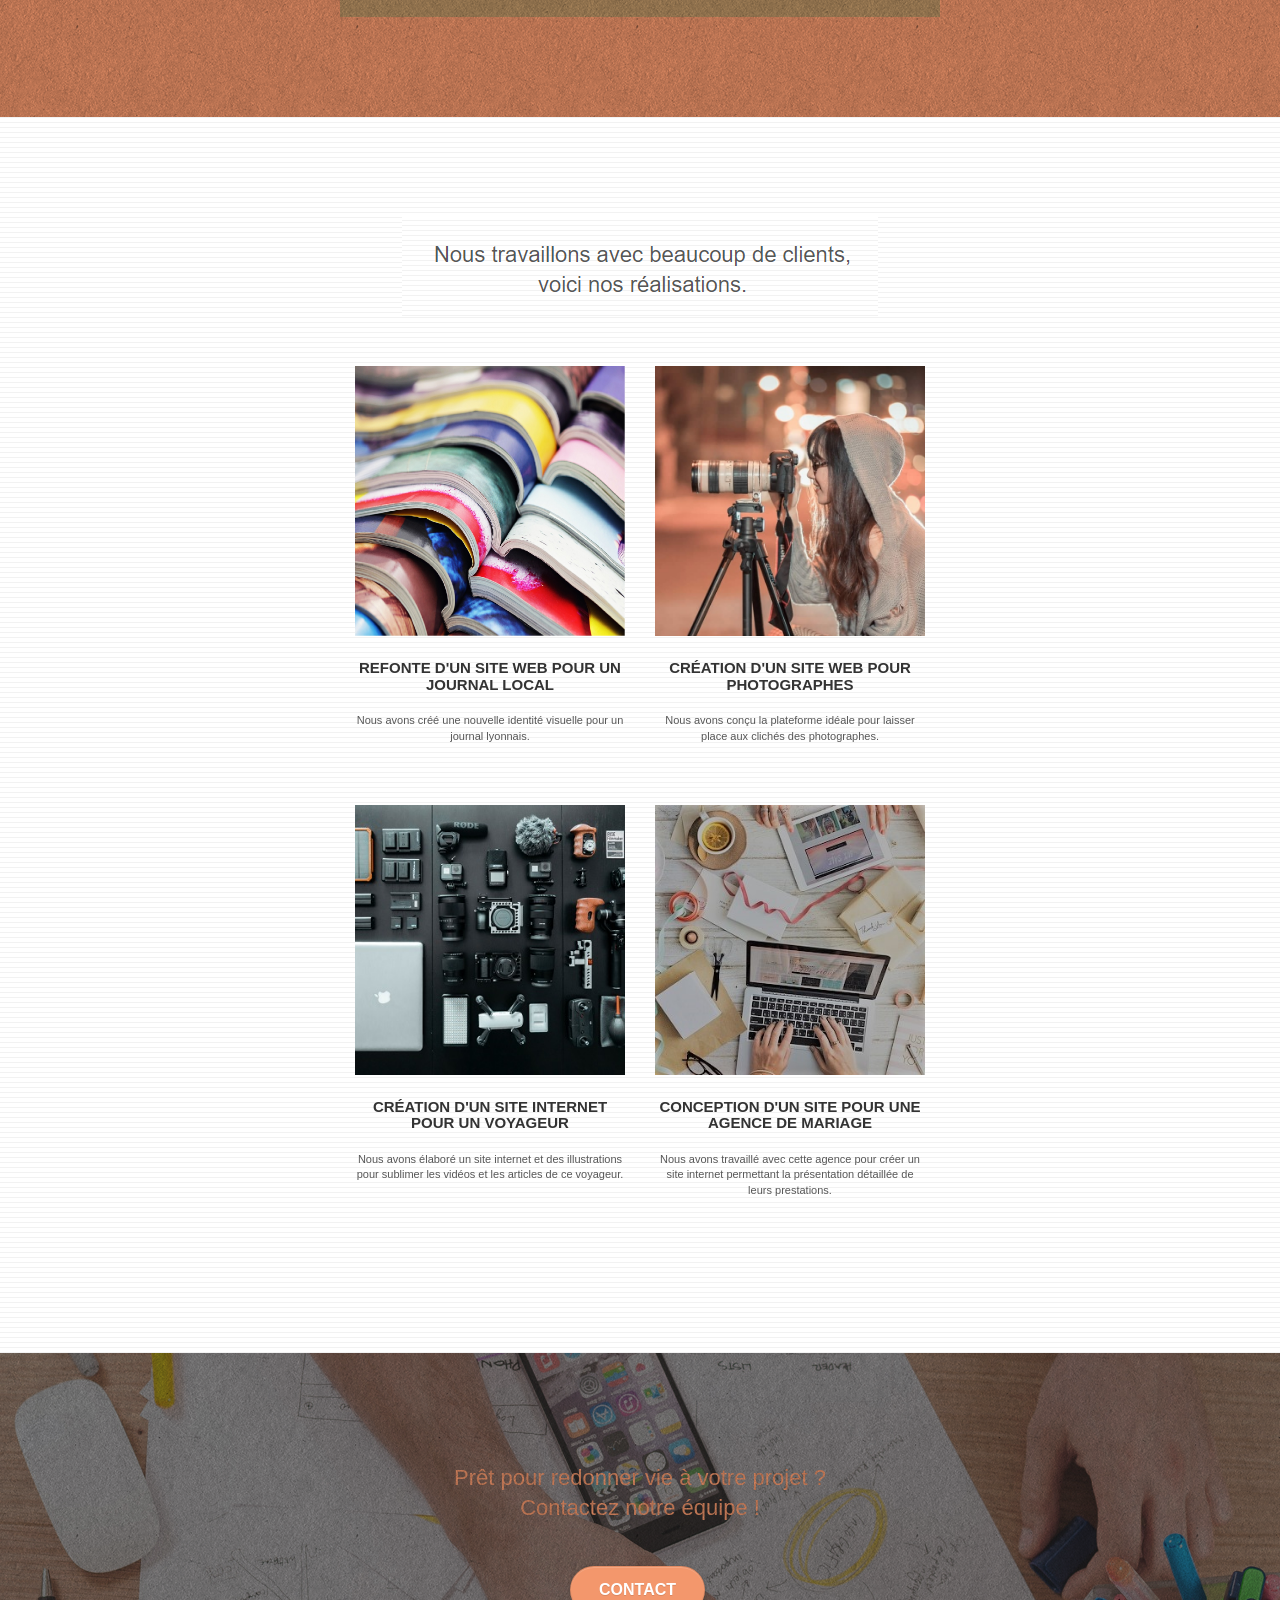
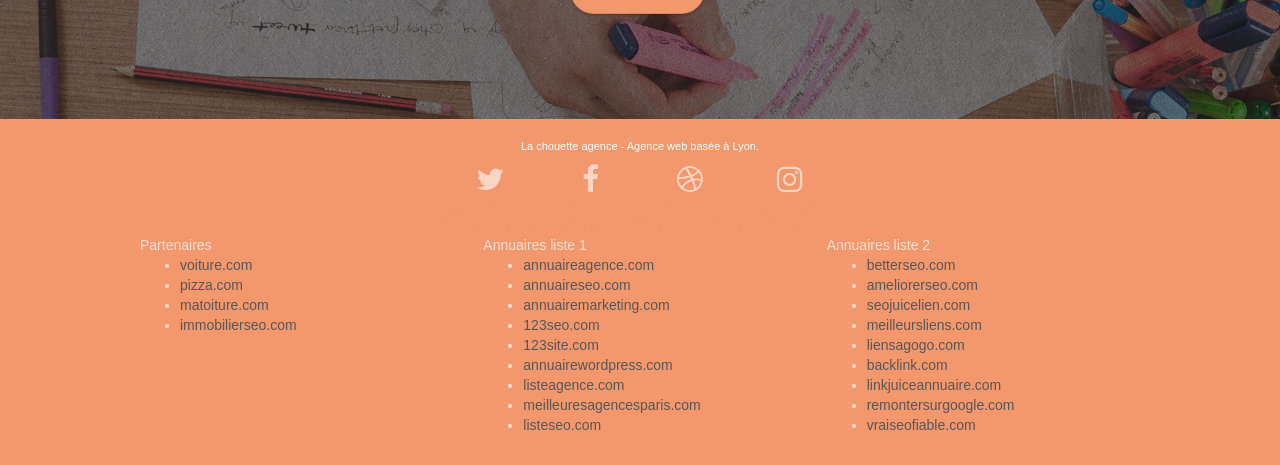
==== commit dc5f0c61: "nouveau index" ====
--- a/Starting website/index.html
+++ b/Starting website/index.html
@@ -3,24 +3,23 @@
 <head>
     <meta charset="utf-8">
     <meta name="keywords" content="seo, google, site web, site internet, agence design paris, agence design, agence design,agence design,agence design,agence design,agence design,agence design,agence design,agence design">
-    <meta name="description" content="une agence web designer situé à lyon. Votre entreprise pourra être visible sur internet">
+    <meta name="description" content="">
     <meta name="viewport" content="width=device-width, initial-scale=1.0, viewport-fit=cover">
     <link rel="shortcut icon" type="image/png" href="favicon.jpg">
     
-	<!--<link rel="stylesheet" type="text/css" href="./css/bootstrap.css">-->
+	<link rel="stylesheet" type="text/css" href="./css/bootstrap.css">
 	<link rel="stylesheet" type="text/css" href="style.css">
 	<link rel="stylesheet" type="text/css" href="./css/font-awesome.css">
 	<link rel="stylesheet" type="text/css" href="./css/et-line.css">
 	
-   <!--
+    <!--
 	<script src="./js/jquery-2.1.0.js"></script>
 	<script src="./js/bootstrap.js"></script>
 	<script src="./js/blocs.js"></script>
 	<script src="./js/jquery.touchSwipe.js" defer></script>
 	<script src="./js/gmaps.js"></script>-->
 
-
-    <title>La chouette agence </title>
+    <title>.</title>
 
     
 <!-- Analytics -->
@@ -292,7 +291,10 @@
 	</div>
 </div>
 <!-- Footer - bloc-8 END -->
+
 </div>
 <!-- Principal conteneur END -->
+    
+
 </body>
 </html>
--- a/Starting website/style.css
+++ b/Starting website/style.css
@@ -5,6 +5,16 @@
     overflow-x: hidden;
     -webkit-font-smoothing: antialiased;
     -moz-osx-font-smoothing: grayscale;
+}
+.navbar
+{
+    text-align: center;
+}
+
+h1
+{
+    font-family: "helvetica";
+    color: #f67a52;
 }
 
 a,
@@ -639,7 +649,7 @@
     background: none;
 }
 
-h1,
+
 h2,
 h3,
 h4,
